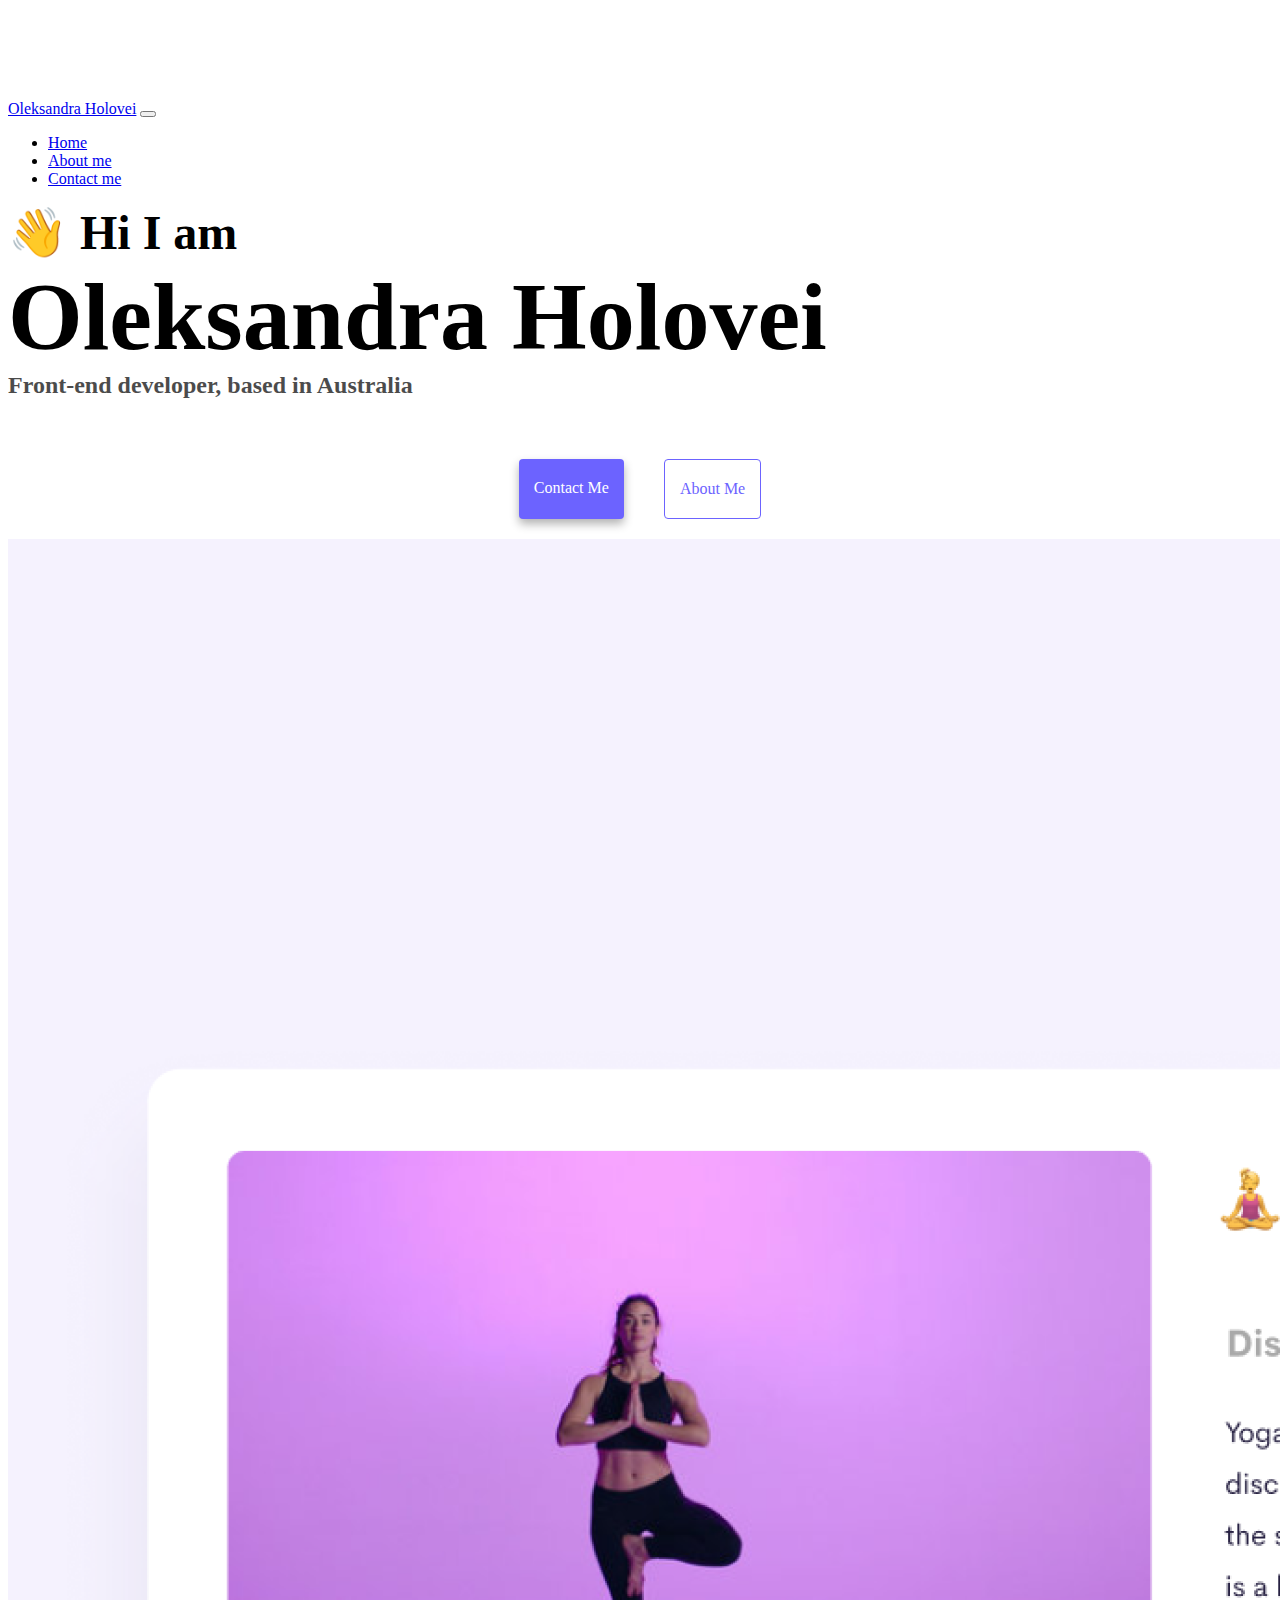
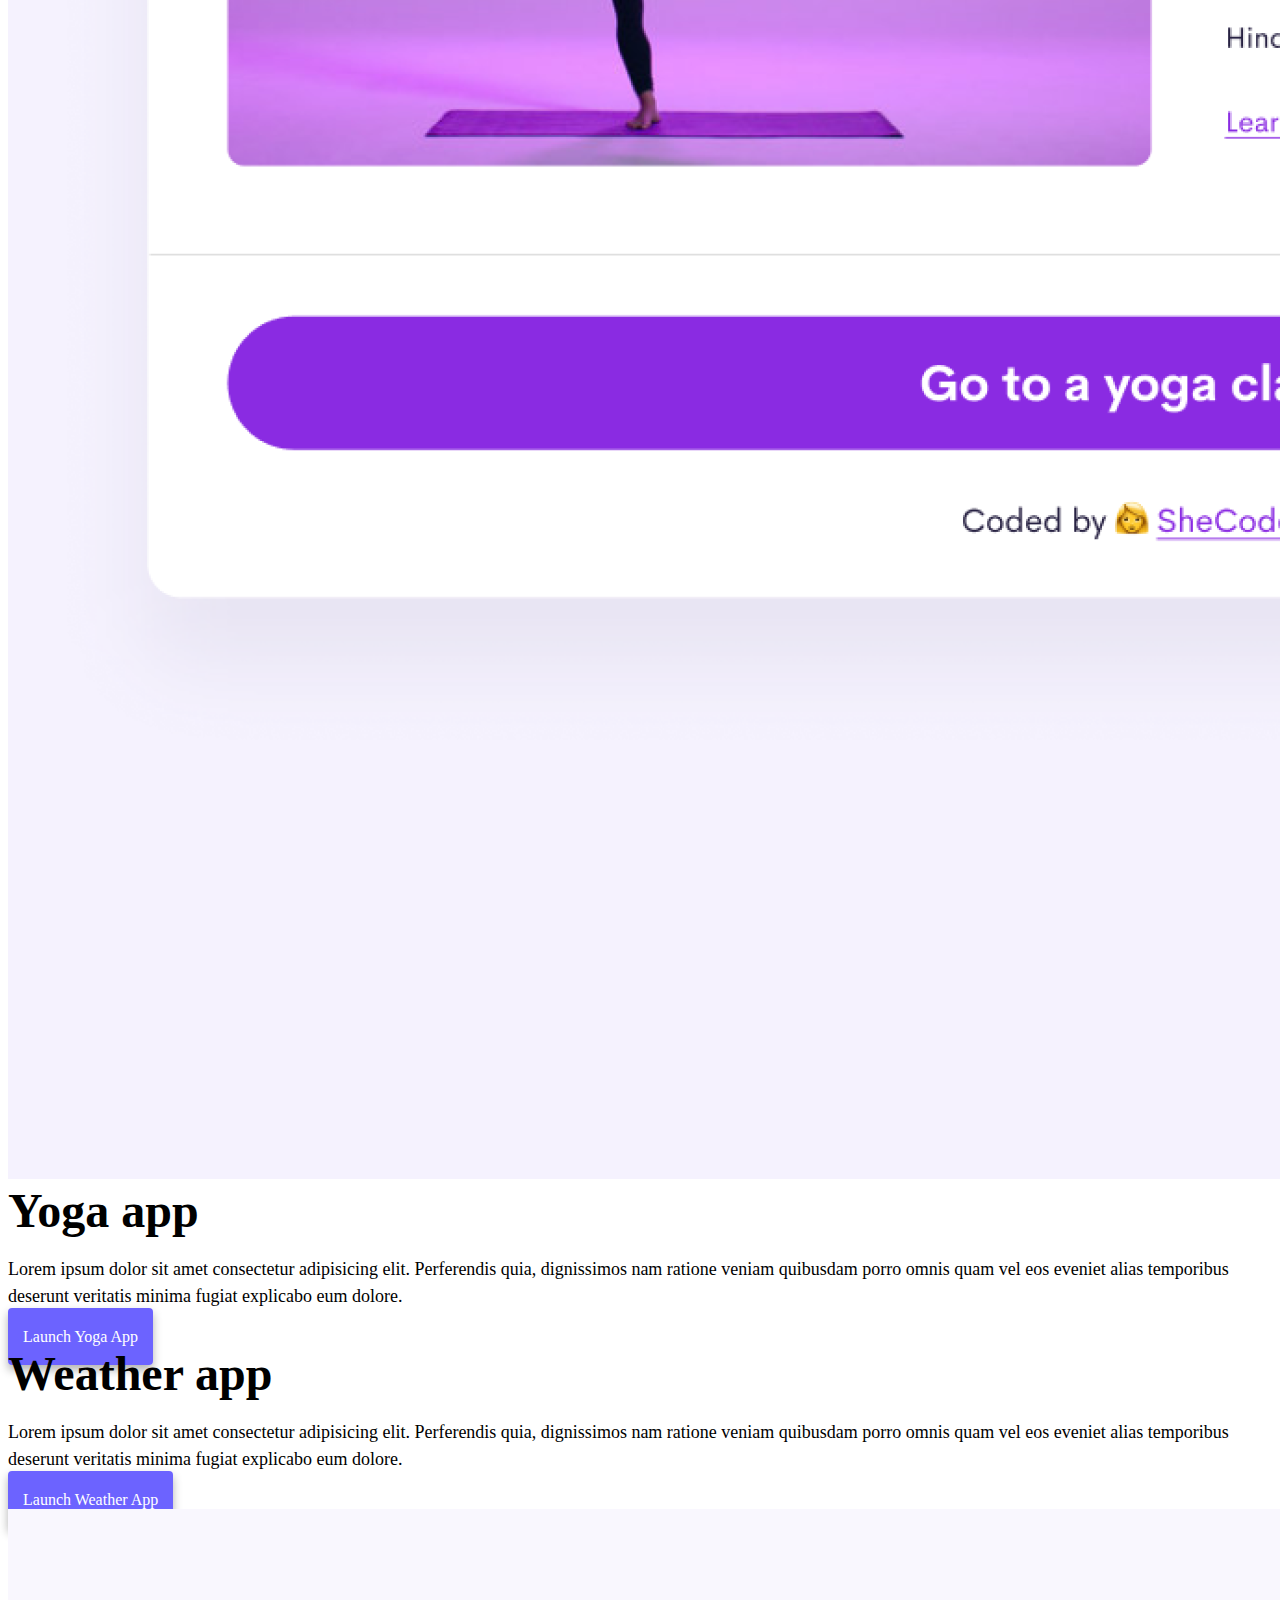
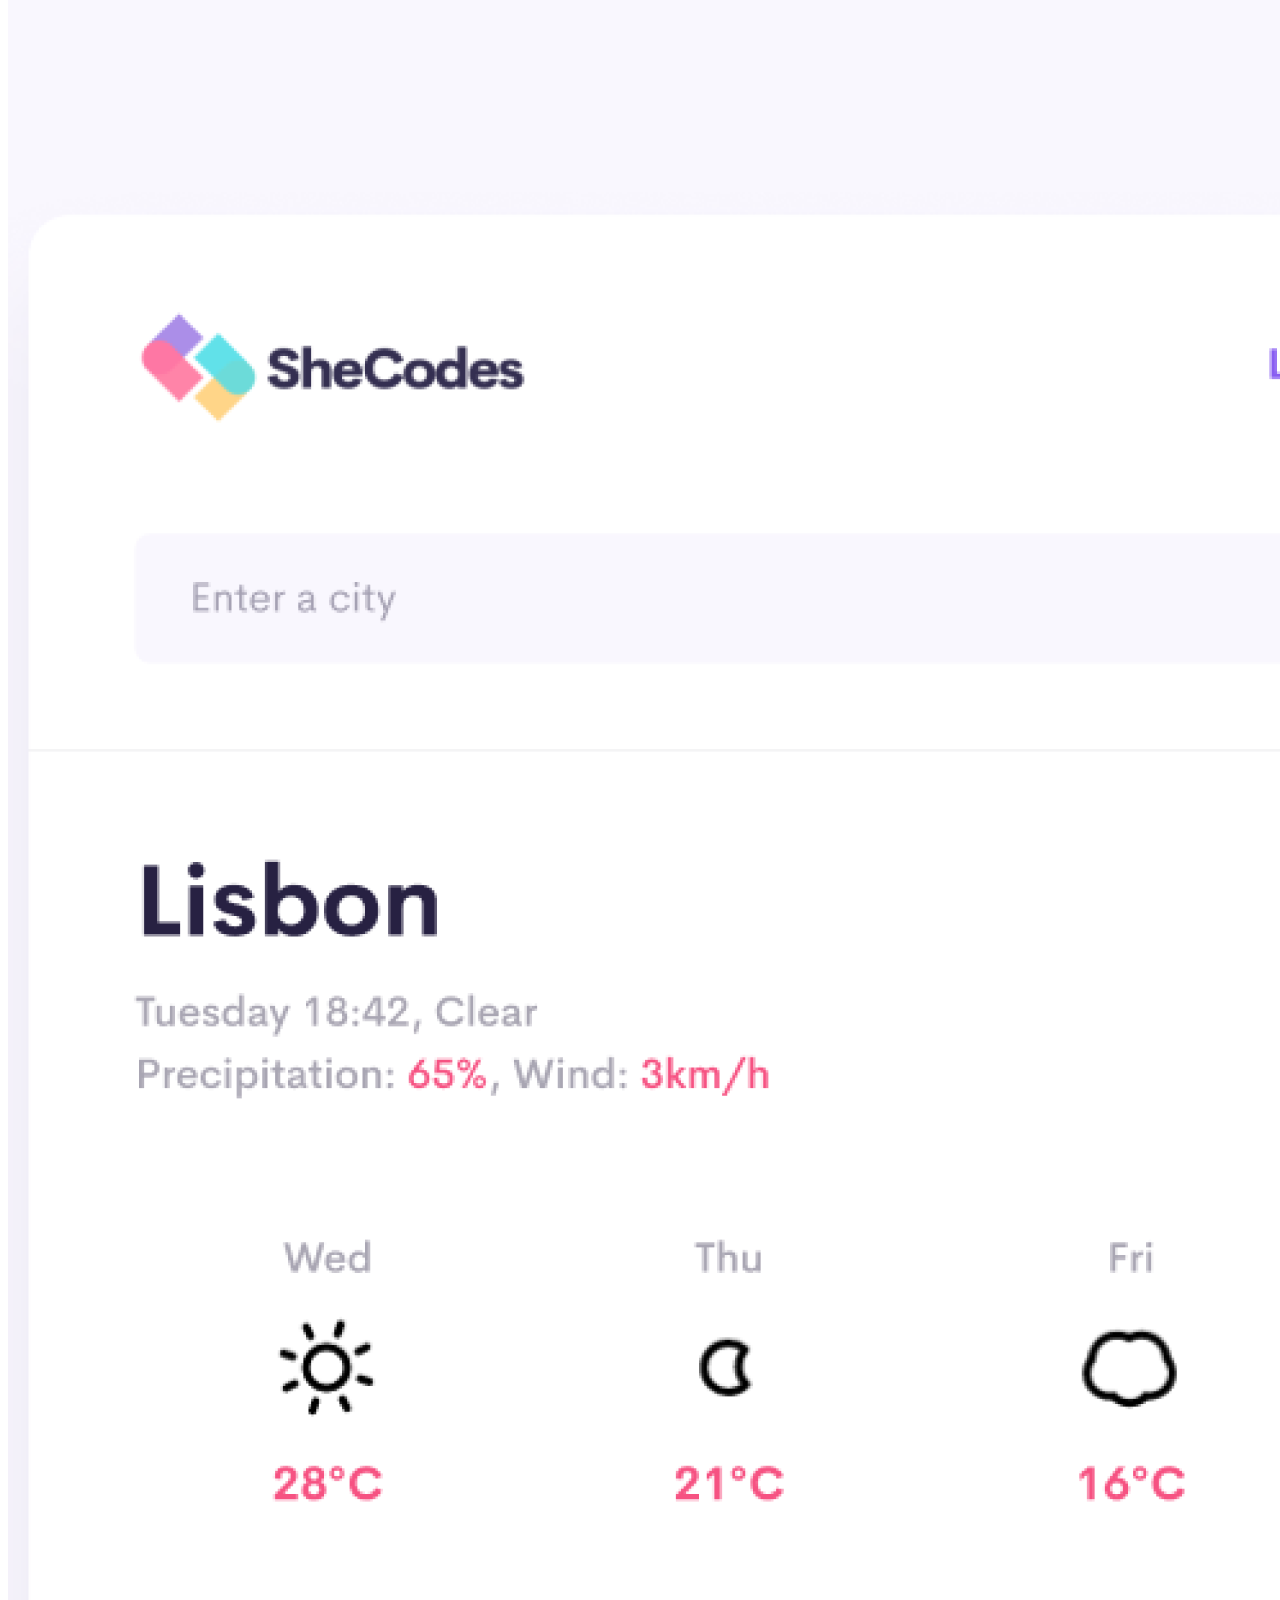
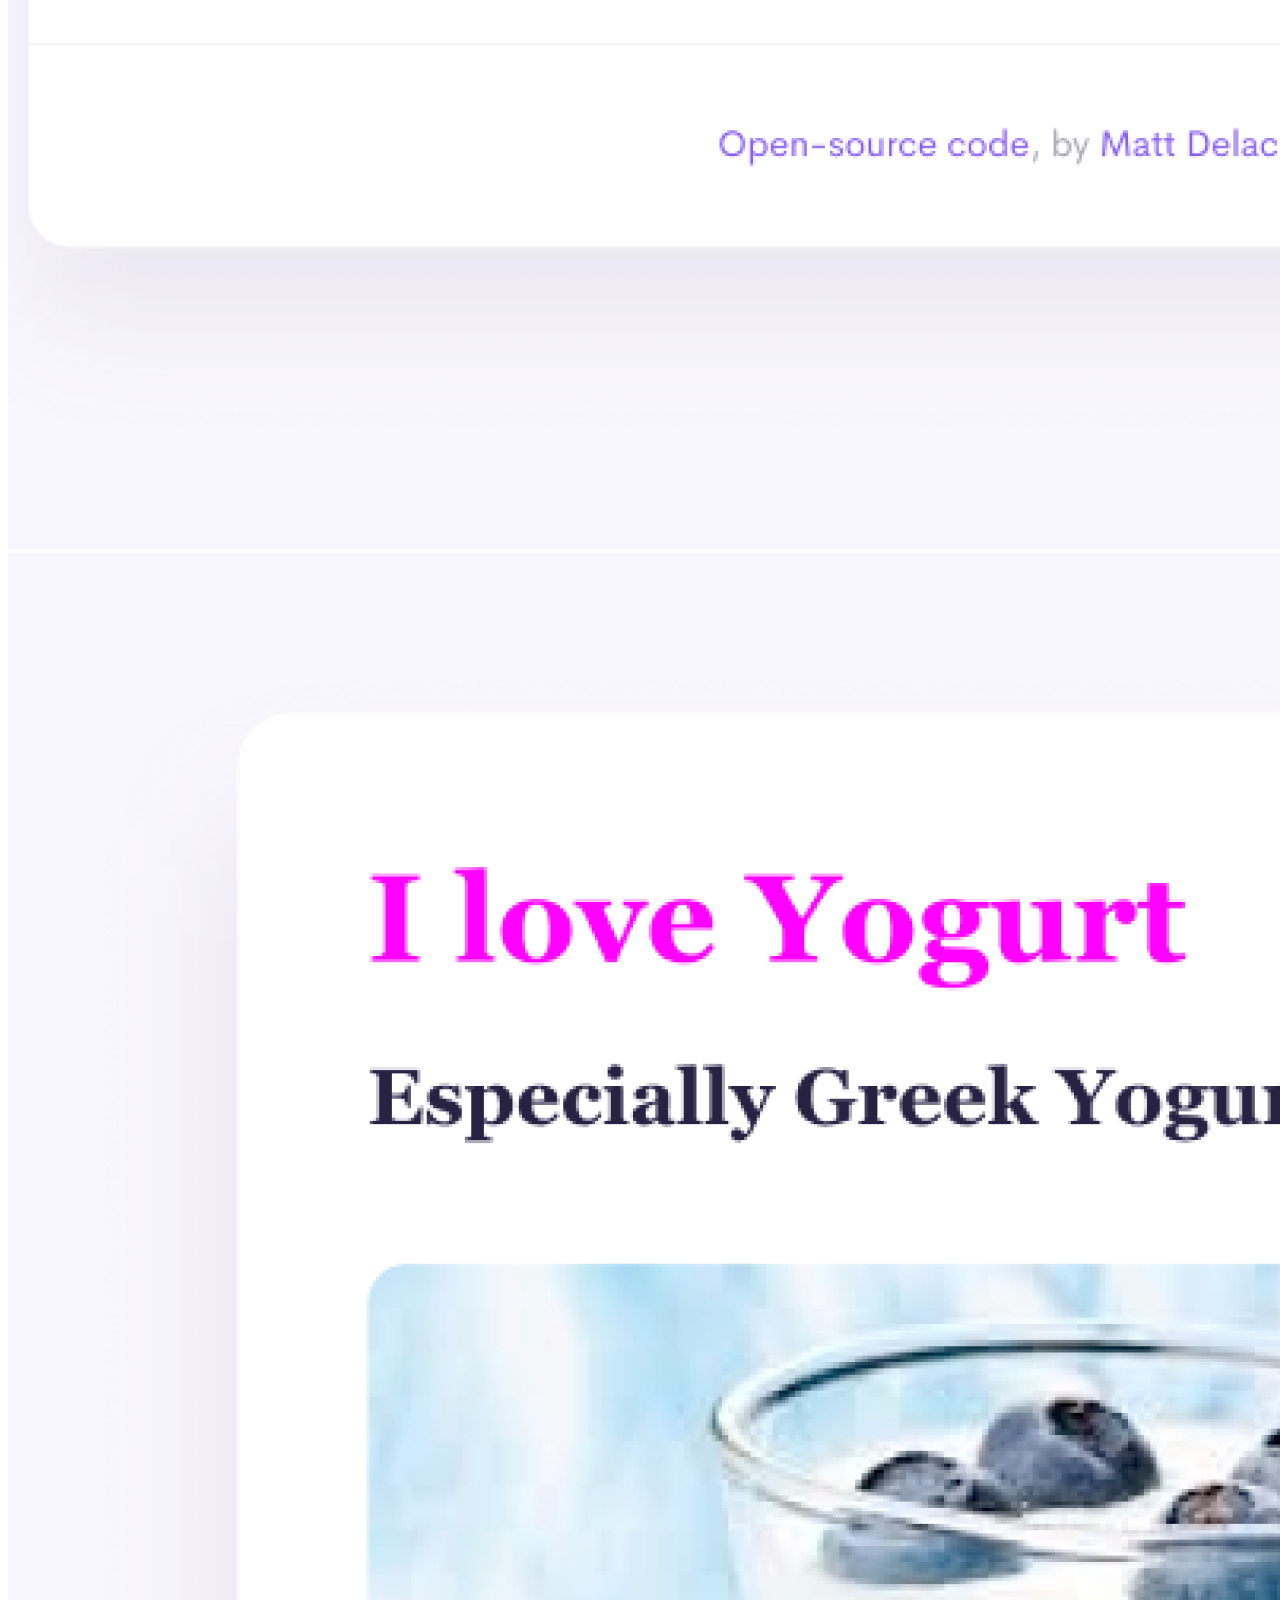
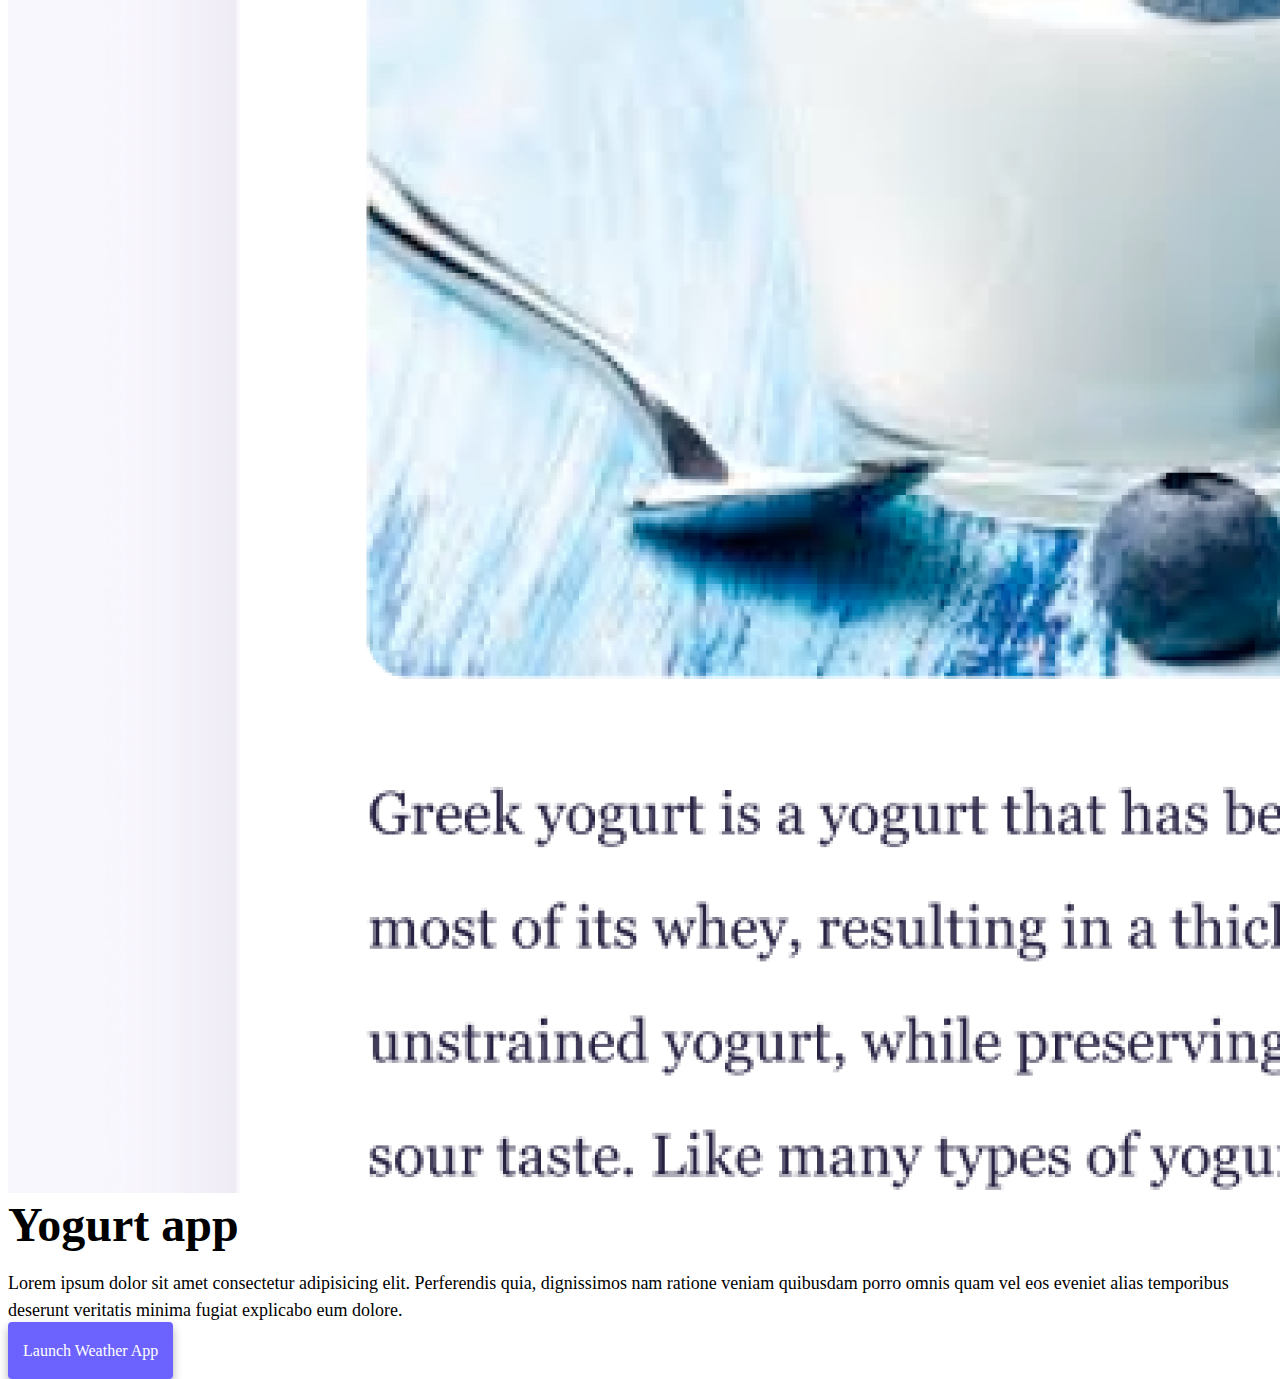
==== index.html @ 2c088f29 "Added a new project" ====
<!DOCTYPE html>
<html lang="en">
  <head>
    <meta charset="UTF-8" />
    <meta http-equiv="X-UA-Compatible" content="IE=edge" />
    <meta name="viewport" content="width=device-width, initial-scale=1.0" />
    <title>Front-end developer - Oleksandra Holovei</title>
    <link
      href="https://cdn.jsdelivr.net/npm/bootstrap@5.0.0-beta2/dist/css/bootstrap.min.css"
      rel="stylesheet"
      integrity="sha384-BmbxuPwQa2lc/FVzBcNJ7UAyJxM6wuqIj61tLrc4wSX0szH/Ev+nYRRuWlolflfl"
      crossorigin="anonymous"
    />
    <script
      src="https://cdn.jsdelivr.net/npm/bootstrap@5.0.0-beta2/dist/js/bootstrap.bundle.min.js"
      integrity="sha384-b5kHyXgcpbZJO/tY9Ul7kGkf1S0CWuKcCD38l8YkeH8z8QjE0GmW1gYU5S9FOnJ0"
      crossorigin="anonymous"
    ></script>
    <link rel="stylesheet" href="style.css" />
  </head>
  <body>
    <nav class="navbar navbar-expand-lg navbar-light bg-light fixed-top">
      <div class="container">
        <a class="navbar-brand" href="index.html">Oleksandra Holovei</a>
        <button
          class="navbar-toggler"
          type="button"
          data-bs-toggle="collapse"
          data-bs-target="#navbarNav"
          aria-controls="navbarNav"
          aria-expanded="false"
          aria-label="Toggle navigation"
        >
          <span class="navbar-toggler-icon"></span>
        </button>
        <div class="collapse navbar-collapse" id="navbarNav">
          <ul class="navbar-nav">
            <li class="nav-item">
              <a class="nav-link active" aria-current="page" href="index.html"
                >Home</a
              >
            </li>
            <li class="nav-item">
              <a class="nav-link" href="about.html">About me</a>
            </li>
            <li class="nav-item">
              <a class="nav-link" href="about.html#contact">Contact me</a>
            </li>
          </ul>
        </div>
      </div>
    </nav>
    <h2 class="text-center">👋 Hi I am</h2>
    <h1 class="text-center">Oleksandra Holovei</h1>
    <h3 class="text-center">Front-end developer, based in Australia</h3>
    <div class="navigation-links mb-5">
      <a href="about.html#contact" class="primary-link" title="Contact"
        >Contact me</a
      >
      <a href="about.html" class="secondary-link" title="Learn more"
        >About me</a
      >
    </div>
    <div class="container">
      <div class="row">
        <div class="col-6 d-none d-md-block">
          <img src="images/yoga.png" alt="Yoga App" class="img-fluid rounded" />
        </div>
        <div class="col-6">
          <h2 class="mb-3">Yoga app</h2>
          <p>
            Lorem ipsum dolor sit amet consectetur adipisicing elit. Perferendis
            quia, dignissimos nam ratione veniam quibusdam porro omnis quam vel
            eos eveniet alias temporibus deserunt veritatis minima fugiat
            explicabo eum dolore.
          </p>
          <div class="mt-5">
            <a href="#" class="primary-link">Launch Yoga App</a>
          </div>
        </div>
      </div>
      <div class="row mt-5">
        <div class="col-6">
          <h2 class="mb-3">Weather app</h2>
          <p>
            Lorem ipsum dolor sit amet consectetur adipisicing elit. Perferendis
            quia, dignissimos nam ratione veniam quibusdam porro omnis quam vel
            eos eveniet alias temporibus deserunt veritatis minima fugiat
            explicabo eum dolore.
          </p>
          <div class="mt-5">
            <a href="#" class="primary-link">Launch Weather App</a>
          </div>
        </div>
        <div class="col-6 d-none d-md-block">
          <img
            src="images/weather.png"
            alt="Weather App"
            class="img-fluid rounded"
          />
        </div>
      </div>
      <div class="row mt-5">
        <div class="col-6 d-none d-md-block">
          <img
            src="images/yogurt.png"
            alt="Yohurt App"
            class="img-fluid rounded"
          />
        </div>
        <div class="col-6">
          <h2 class="mb-3">Yogurt app</h2>
          <p>
            Lorem ipsum dolor sit amet consectetur adipisicing elit. Perferendis
            quia, dignissimos nam ratione veniam quibusdam porro omnis quam vel
            eos eveniet alias temporibus deserunt veritatis minima fugiat
            explicabo eum dolore.
          </p>
          <div class="mt-5">
            <a href="#" class="primary-link">Launch Weather App</a>
          </div>
        </div>
      </div>
    </div>
  </body>
</html>
---- style.css ----
:root {
  --primary-color: #6c63ff;
  --secondary-color: #f5f2fe;
  --box-shadow: 0 5px 10px rgba(0, 0, 0, 0.3);
}

body {
  margin-top: 100px;
}
@media (max-width: 600px) {
  h1 {
    font-size: 60px;
  }

  .row {
    text-align: center;
    display: block;
  }
}
h1,
h2,
h3 {
  margin: 0;
}

h1 {
  font-size: 96px;
}

h2 {
  font-size: 48px;
}

h3 {
  font-size: 24px;
  opacity: 0.7;
}

p {
  font-size: 18px;
  line-height: 1.5;
}

.navigation-links {
  display: flex;
  margin-top: 40px;
  justify-content: center;
}

.navigation-links a {
  margin: 20px;
}

.primary-link {
  border-radius: 4px;
  padding: 20px 15px;
  text-decoration: none;
  text-transform: capitalize;
  background: var(--primary-color);
  box-shadow: var(--box-shadow);
  color: white;
}

.secondary-link {
  border-radius: 4px;
  padding: 20px 15px;
  text-decoration: none;
  text-transform: capitalize;
  color: var(--primary-color);
  border: 1px solid var(--primary-color);
}

.homepage-link {
  color: var(--primary-color);
  text-align: center;
  display: block;
}

.about-paragraphs {
  margin: 30px 0;
}

.about-paragraphs p {
  margin: 10px;
}

.email-link {
  display: flex;
  justify-content: center;
  color: var(--primary-color);
  font-size: 28px;
  text-decoration: none;
}

.email-link:hover {
  text-decoration: underline;
}
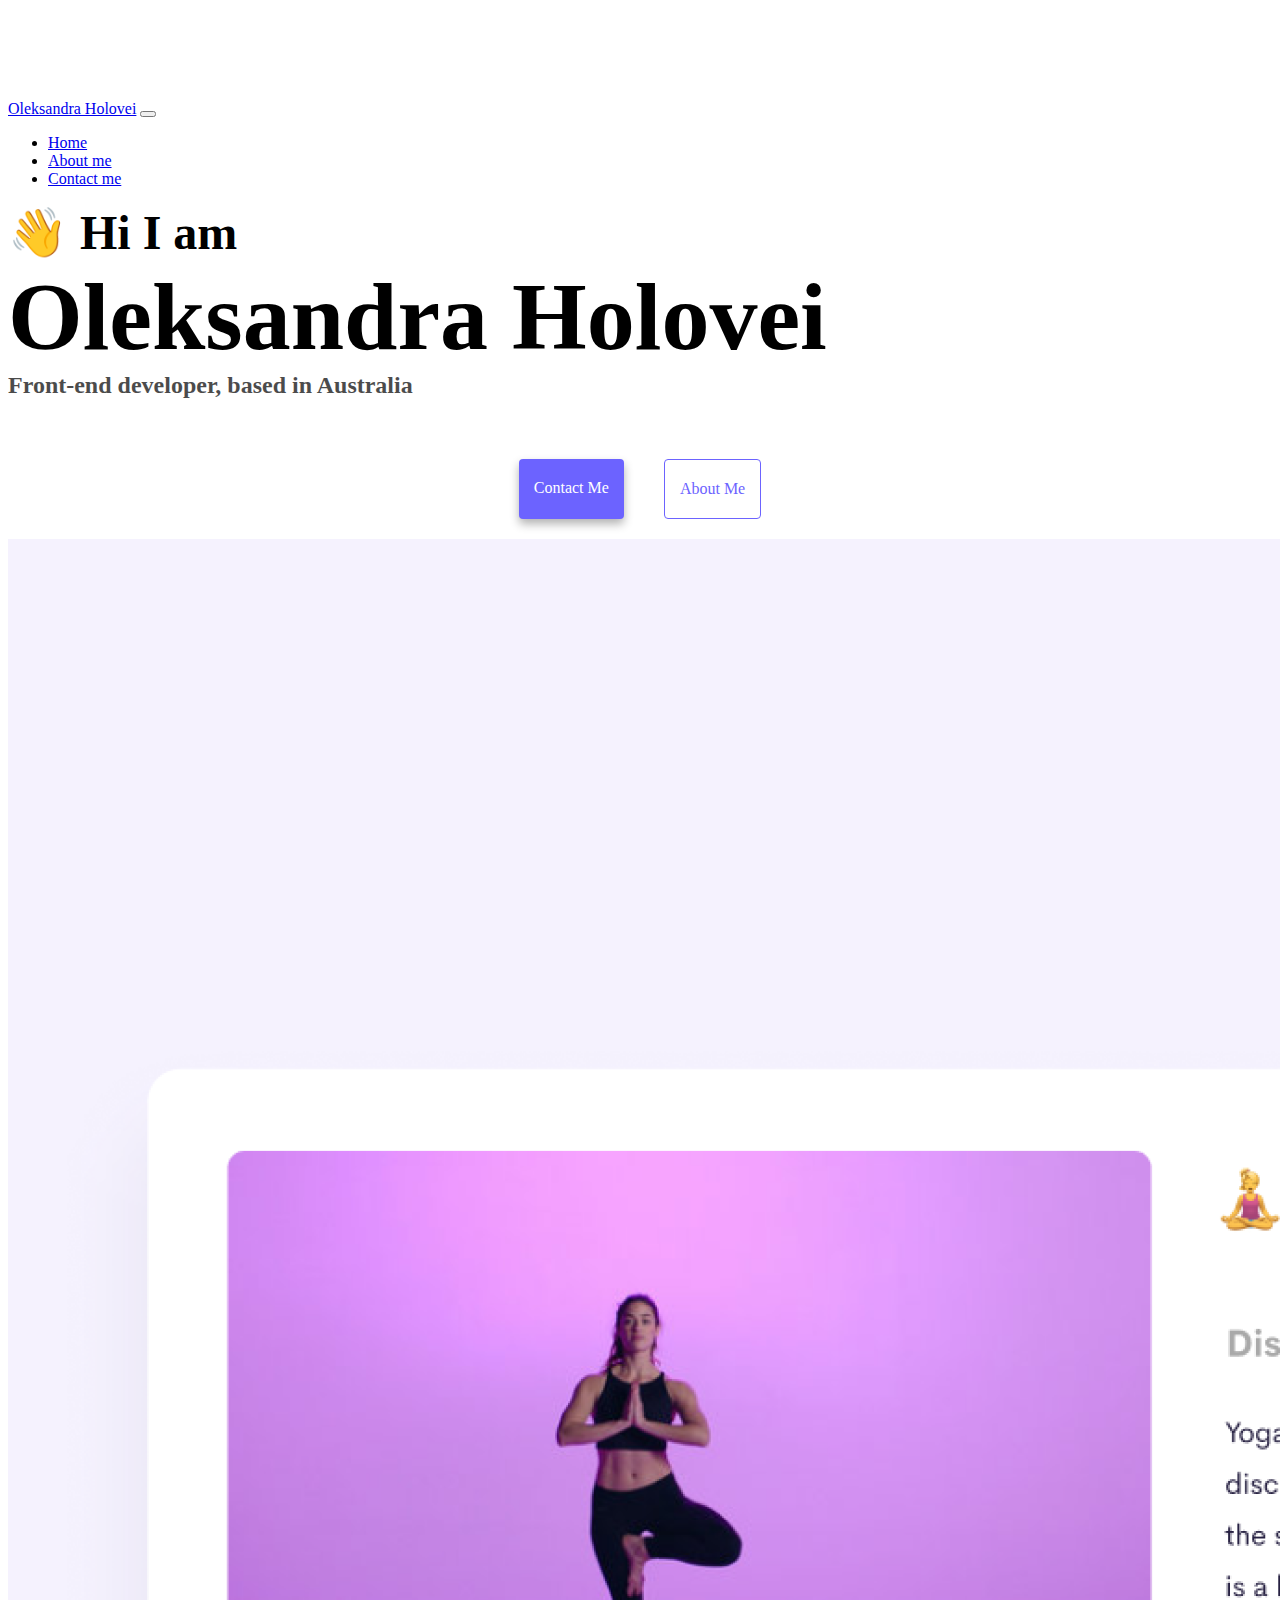
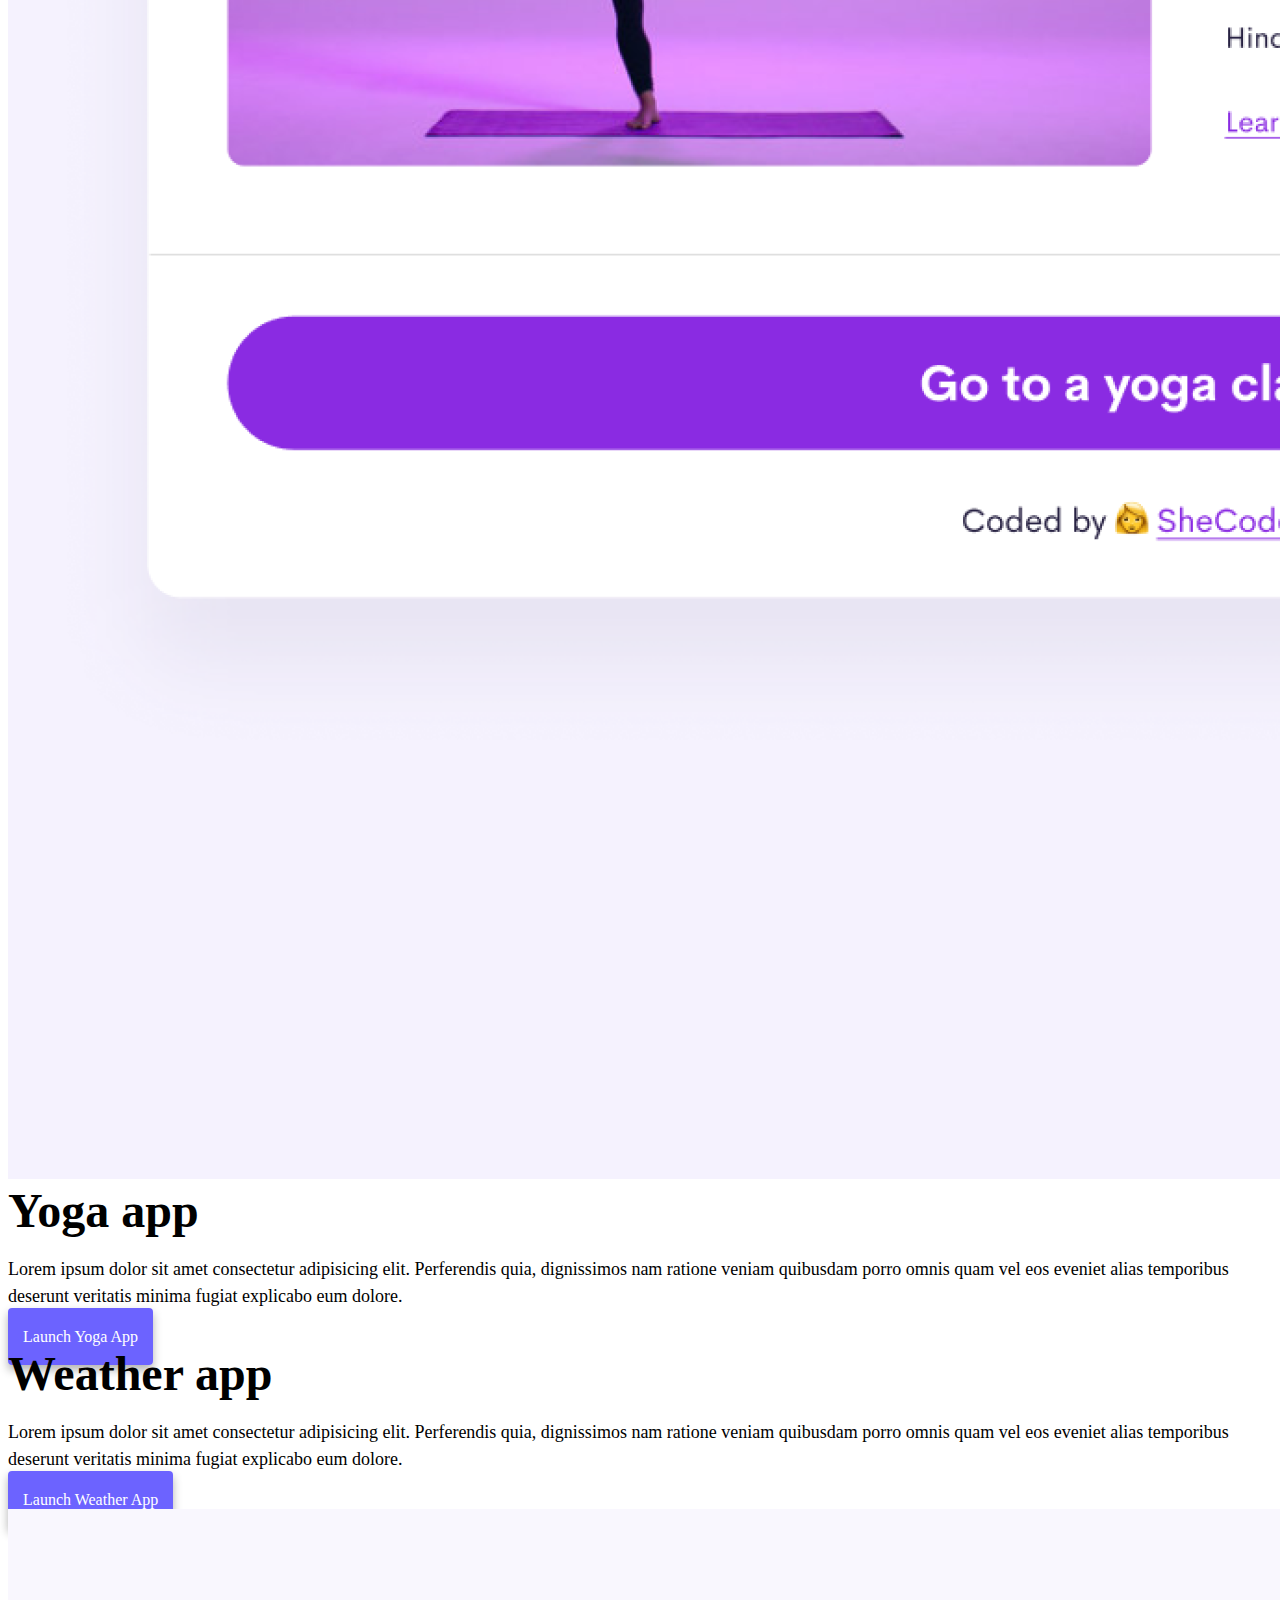
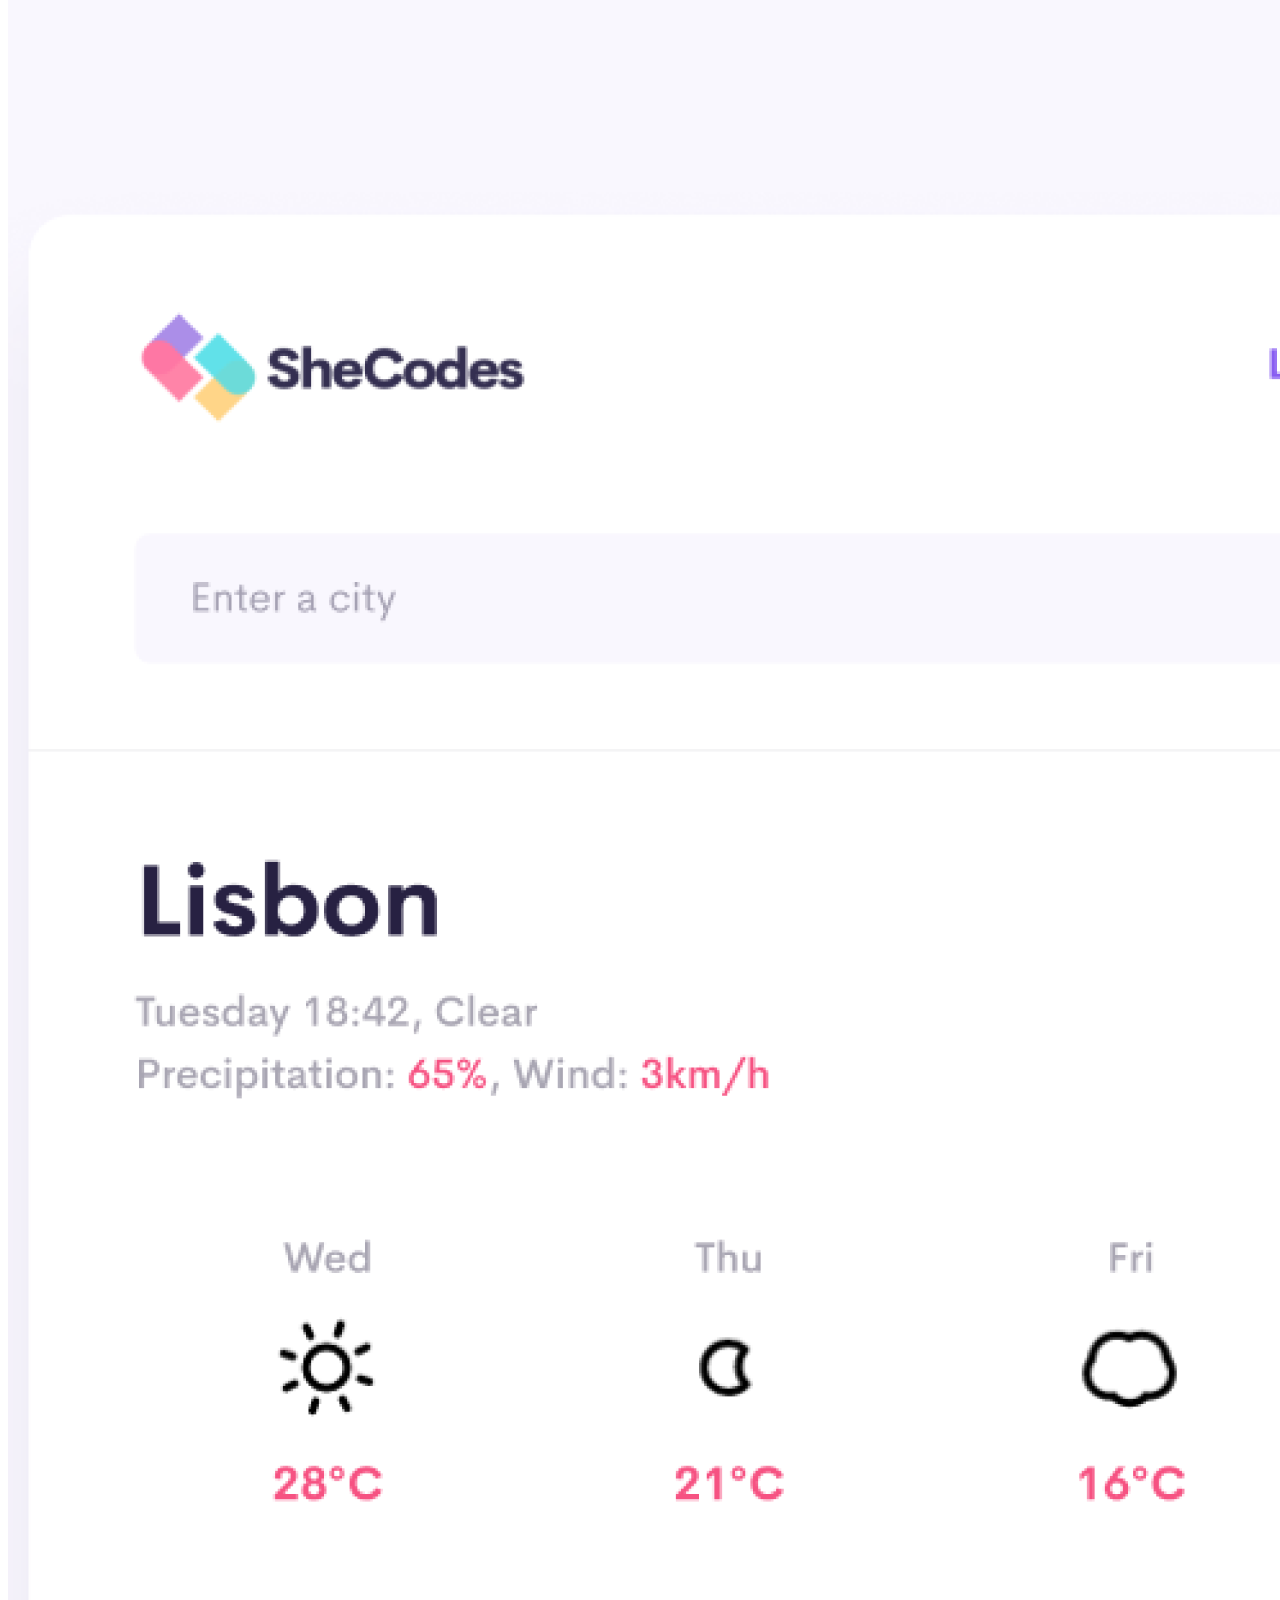
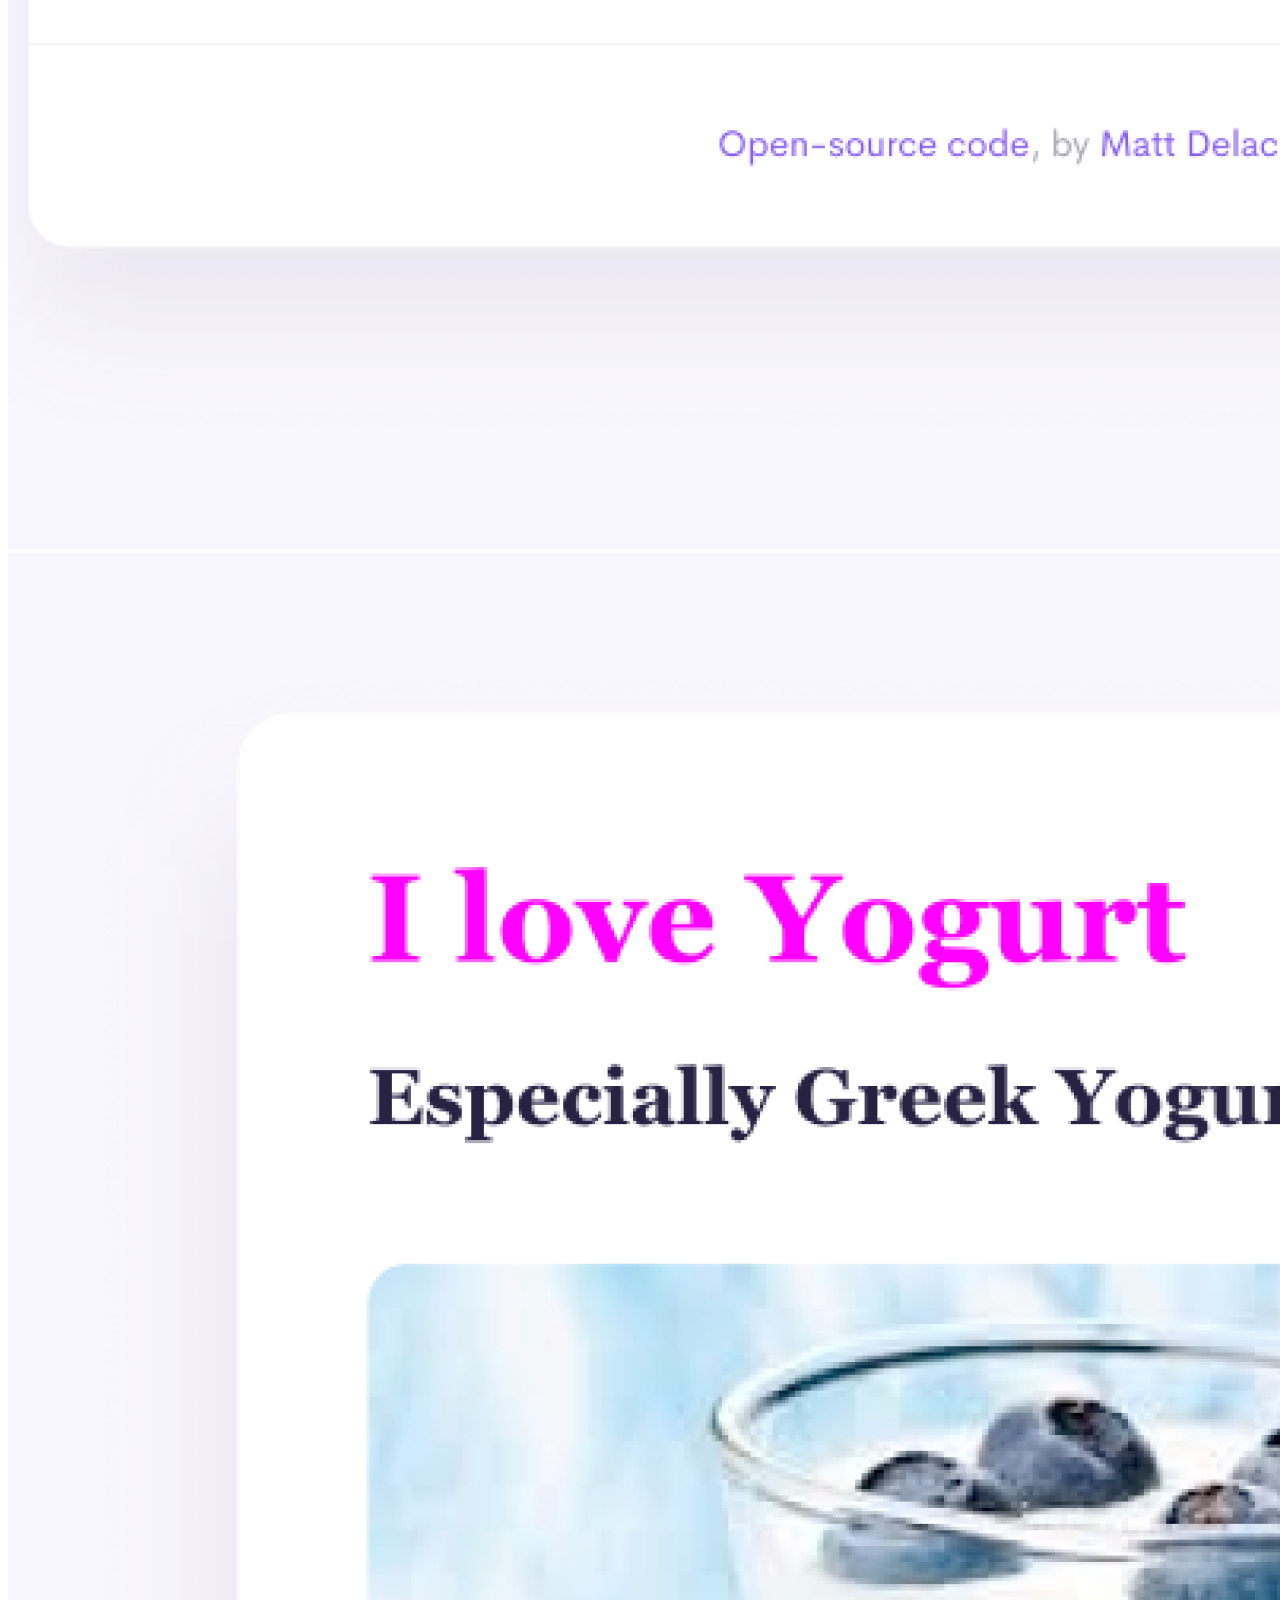
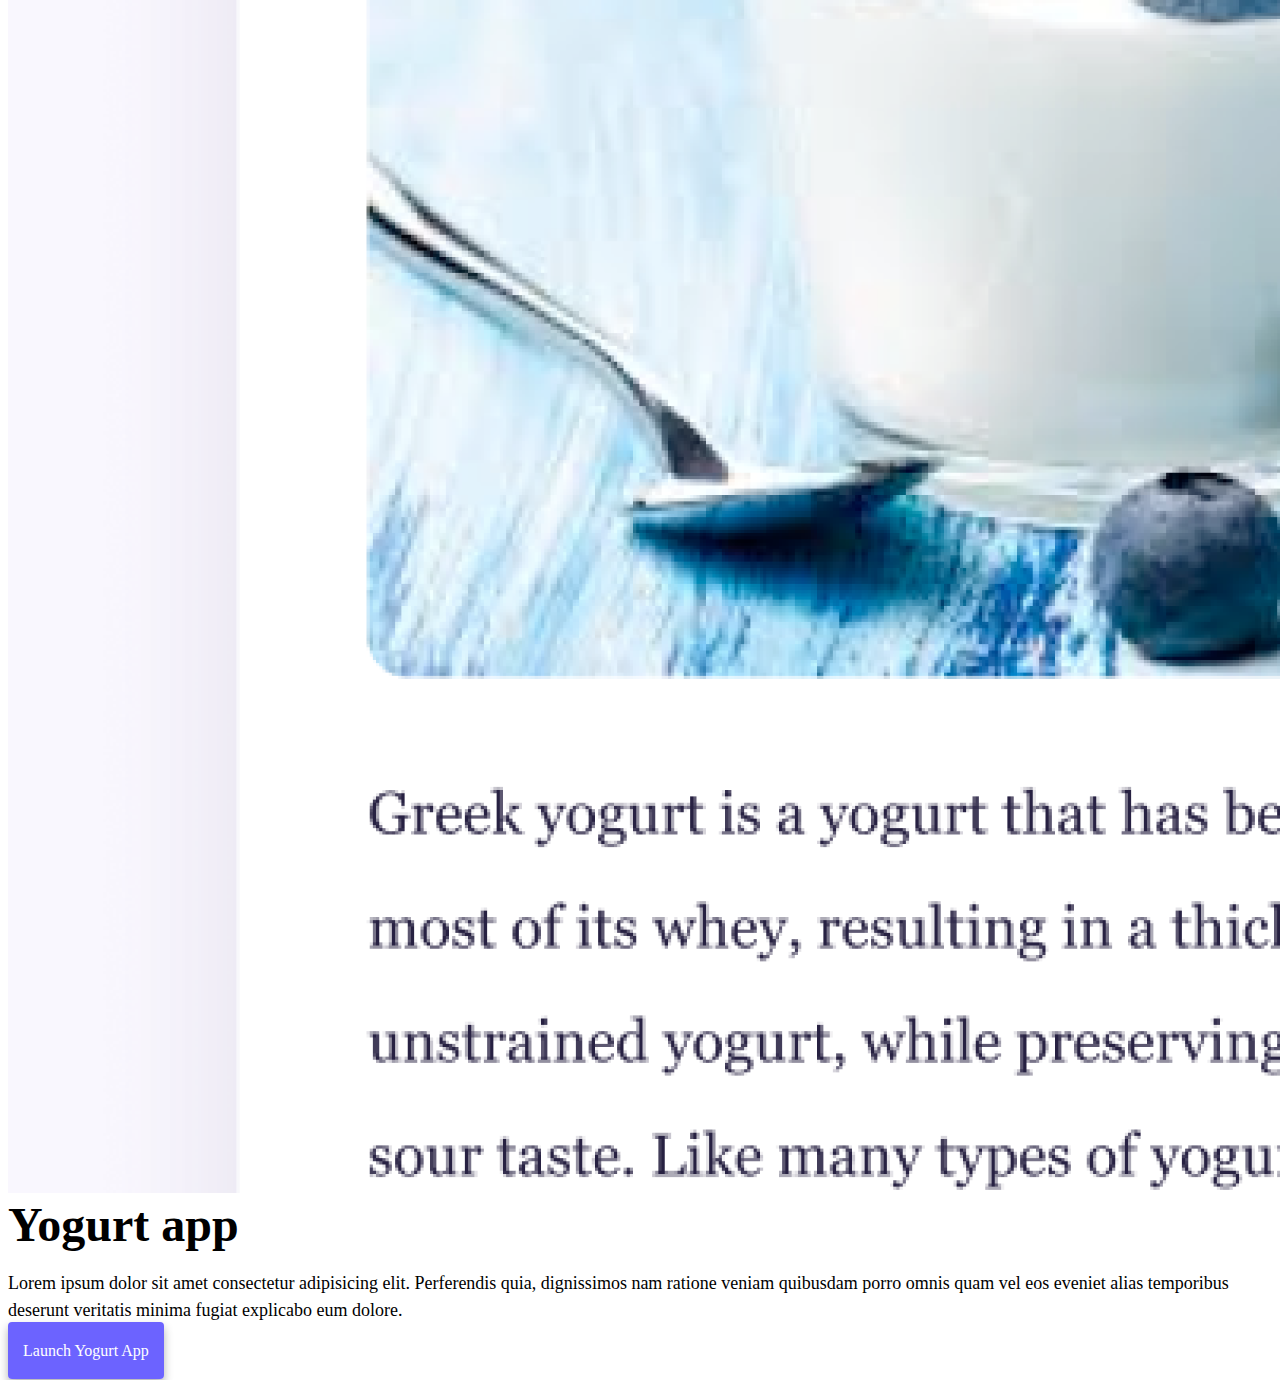
==== commit 1e7a2a87: "Fixed some CSS" ====
--- a/index.html
+++ b/index.html
@@ -4,6 +4,10 @@
     <meta charset="UTF-8" />
     <meta http-equiv="X-UA-Compatible" content="IE=edge" />
     <meta name="viewport" content="width=device-width, initial-scale=1.0" />
+    <meta
+      name="description"
+      content="Front-end developer Oleksandra Holovei based in the Western Australia, check out her portfolio for more information"
+    />
     <title>Front-end developer - Oleksandra Holovei</title>
     <link
       href="https://cdn.jsdelivr.net/npm/bootstrap@5.0.0-beta2/dist/css/bootstrap.min.css"
@@ -36,15 +40,23 @@
         <div class="collapse navbar-collapse" id="navbarNav">
           <ul class="navbar-nav">
             <li class="nav-item">
-              <a class="nav-link active" aria-current="page" href="index.html"
+              <a
+                class="nav-link active"
+                aria-current="page"
+                href="index.html"
+                title="Home page"
                 >Home</a
               >
             </li>
             <li class="nav-item">
-              <a class="nav-link" href="about.html">About me</a>
+              <a class="nav-link" href="about.html" title="About me"
+                >About me</a
+              >
             </li>
             <li class="nav-item">
-              <a class="nav-link" href="about.html#contact">Contact me</a>
+              <a class="nav-link" href="about.html#contact" title="Contact"
+                >Contact me</a
+              >
             </li>
           </ul>
         </div>
@@ -54,7 +66,10 @@
     <h1 class="text-center">Oleksandra Holovei</h1>
     <h3 class="text-center">Front-end developer, based in Australia</h3>
     <div class="navigation-links mb-5">
-      <a href="about.html#contact" class="primary-link" title="Contact"
+      <a
+        href="about.html#contact"
+        class="primary-link project-link"
+        title="Contact"
         >Contact me</a
       >
       <a href="about.html" class="secondary-link" title="Learn more"
@@ -63,10 +78,14 @@
     </div>
     <div class="container">
       <div class="row">
-        <div class="col-6 d-none d-md-block">
-          <img src="images/yoga.png" alt="Yoga App" class="img-fluid rounded" />
+        <div class="col-sm-6">
+          <img
+            src="images/yoga.png"
+            alt="Yoga App"
+            class="img-fluid rounded d-none d-sm-block"
+          />
         </div>
-        <div class="col-6">
+        <div class="col-sm-6">
           <h2 class="mb-3">Yoga app</h2>
           <p>
             Lorem ipsum dolor sit amet consectetur adipisicing elit. Perferendis
@@ -75,12 +94,14 @@
             explicabo eum dolore.
           </p>
           <div class="mt-5">
-            <a href="#" class="primary-link">Launch Yoga App</a>
+            <a href="#" title="Yoga App" class="primary-link project-link"
+              >Launch Yoga App</a
+            >
           </div>
         </div>
       </div>
       <div class="row mt-5">
-        <div class="col-6">
+        <div class="col-sm-6">
           <h2 class="mb-3">Weather app</h2>
           <p>
             Lorem ipsum dolor sit amet consectetur adipisicing elit. Perferendis
@@ -89,26 +110,28 @@
             explicabo eum dolore.
           </p>
           <div class="mt-5">
-            <a href="#" class="primary-link">Launch Weather App</a>
+            <a href="#" title="Weather App" class="primary-link project-link"
+              >Launch Weather App</a
+            >
           </div>
         </div>
-        <div class="col-6 d-none d-md-block">
+        <div class="col-sm-6">
           <img
             src="images/weather.png"
             alt="Weather App"
-            class="img-fluid rounded"
+            class="img-fluid rounded d-none d-sm-block"
           />
         </div>
       </div>
       <div class="row mt-5">
-        <div class="col-6 d-none d-md-block">
+        <div class="col-sm-6">
           <img
             src="images/yogurt.png"
             alt="Yohurt App"
-            class="img-fluid rounded"
+            class="img-fluid rounded d-none d-sm-block"
           />
         </div>
-        <div class="col-6">
+        <div class="col-sm-6">
           <h2 class="mb-3">Yogurt app</h2>
           <p>
             Lorem ipsum dolor sit amet consectetur adipisicing elit. Perferendis
@@ -117,7 +140,9 @@
             explicabo eum dolore.
           </p>
           <div class="mt-5">
-            <a href="#" class="primary-link">Launch Weather App</a>
+            <a href="#" title="Yogurt App" class="primary-link project-link"
+              >Launch Yogurt App</a
+            >
           </div>
         </div>
       </div>
--- a/style.css
+++ b/style.css
@@ -6,17 +6,9 @@
 
 body {
   margin-top: 100px;
+  margin-bottom: 20px;
 }
-@media (max-width: 600px) {
-  h1 {
-    font-size: 60px;
-  }
 
-  .row {
-    text-align: center;
-    display: block;
-  }
-}
 h1,
 h2,
 h3 {
@@ -61,6 +53,9 @@
   color: white;
 }
 
+.primary-link:hover {
+  color: white;
+}
 .secondary-link {
   border-radius: 4px;
   padding: 20px 15px;
@@ -95,3 +90,22 @@
 .email-link:hover {
   text-decoration: underline;
 }
+@media (max-width: 600px) {
+  h1 {
+    font-size: 50px;
+    line-height: 1.5;
+  }
+
+  h2 {
+    font-size: 36px;
+    text-align: center;
+  }
+  p {
+    text-align: center;
+  }
+  .project-link {
+    display: block;
+    text-align: center;
+    margin: 0 20px;
+  }
+}
